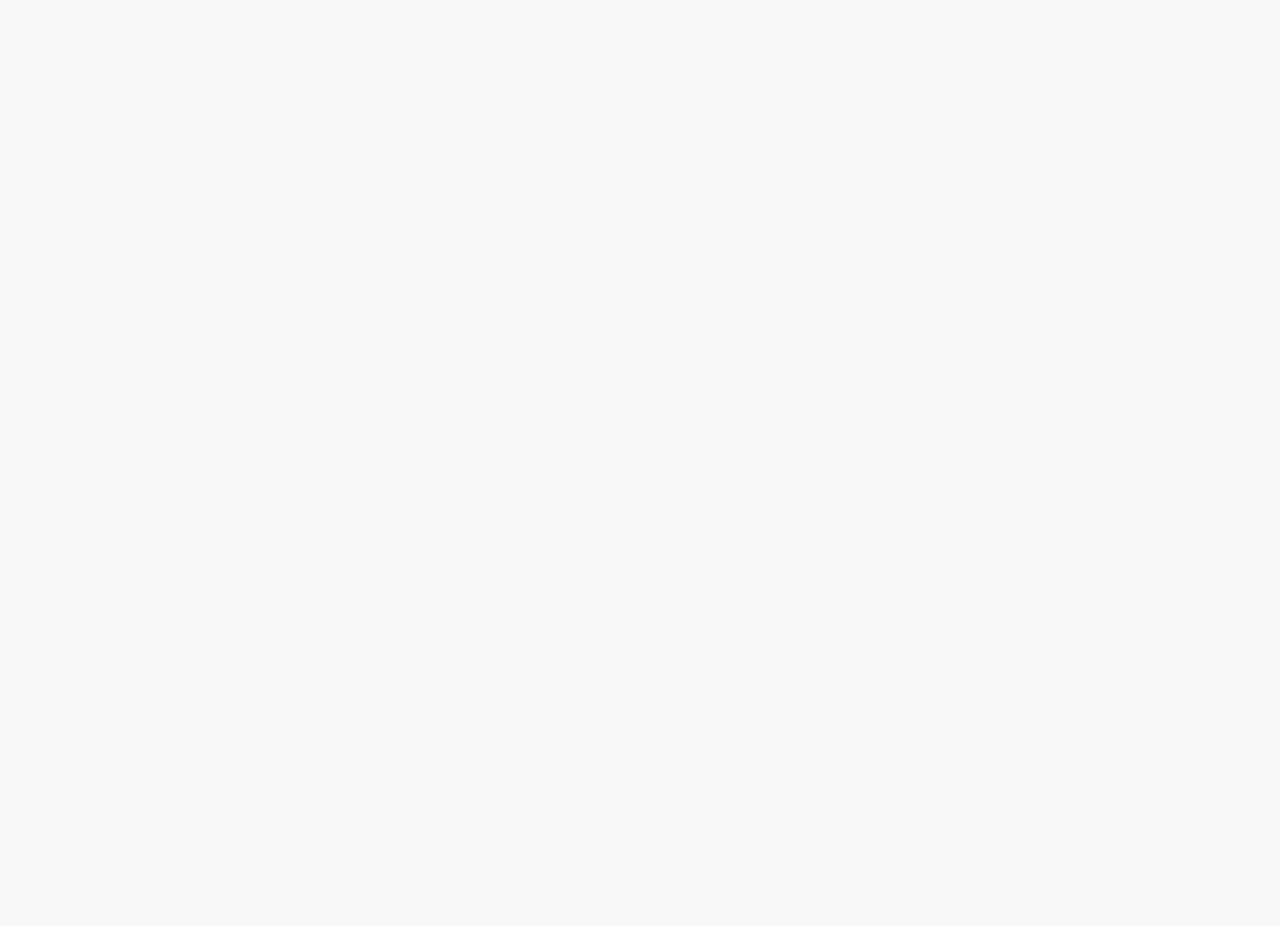
==== result.html @ 821e8001 "result page" ====
<!DOCTYPE html>
<html>

<head>
    <meta charset="utf-8" />
    <meta http-equiv="X-UA-Compatible" content="IE=edge">
    <title>Result Page</title>
    <meta name="viewport" content="width=device-width, initial-scale=1">
    <link rel="stylesheet" href="css/style.css">
    <link rel="stylesheet" href="css/uikit.min.css">

</head>

<body>
    <div id="report" class="uk-container uk-container-small uk-box-shadow-large">
        <form class="uk-form-horizontal uk-grid-small" uk-grid>
            <div class="uk-margin uk-width-2-3">
                <label class="uk-form-label" for="form-horizontal-text">Correct</label>
                <div class="uk-form-controls">
                    <input id="correct" class="uk-input" type="text">
                </div>
            </div>

            <div class="uk-margin uk-width-2-3">
                <label class="uk-form-label" for="form-horizontal-select">Wrong</label>
                <div class="uk-form-controls">
                    <input id="wrong" class="uk-input" type="text">
                </div>
            </div>

            <div class="uk-margin uk-width-2-3">
                <label class="uk-form-label" for="form-horizontal-select">Not Attempted</label>
                <div class="uk-form-controls">
                    <input id="empty" class="uk-input" type="text">
                </div>
            </div>
            <div class="uk-margin uk-witdh-1-1">
                <a href="index.html"><input class="uk-button uk-button-primary" id="testAgain" type="button" value="Take the Test Again"></a>
            </div>
        </form>
    </div>
    <script src="js/main.js"></script>
    <script src="js/uikit.min.js"></script>
    <script src="js/uikit-icons.min.js"></script>
</body>

</html>
---- css/style.css ----
* {
    margin: 0;
    padding: 0;
}

body,
html {
    background-color: #f8f8f8 !important;
    /* background-color: #ecebeb; */
    /* background-color: rgb(231, 227, 227); */
    height: 100%;
}

.uk-container-small {
    background-color: #FFF;
}

.uk-container.uk-container-small {
    margin-top: 2%;
}

form.uk-grid-small {
    padding-top: 2%;
    padding-bottom: 2%;
}

#report {
    visibility: hidden;
}
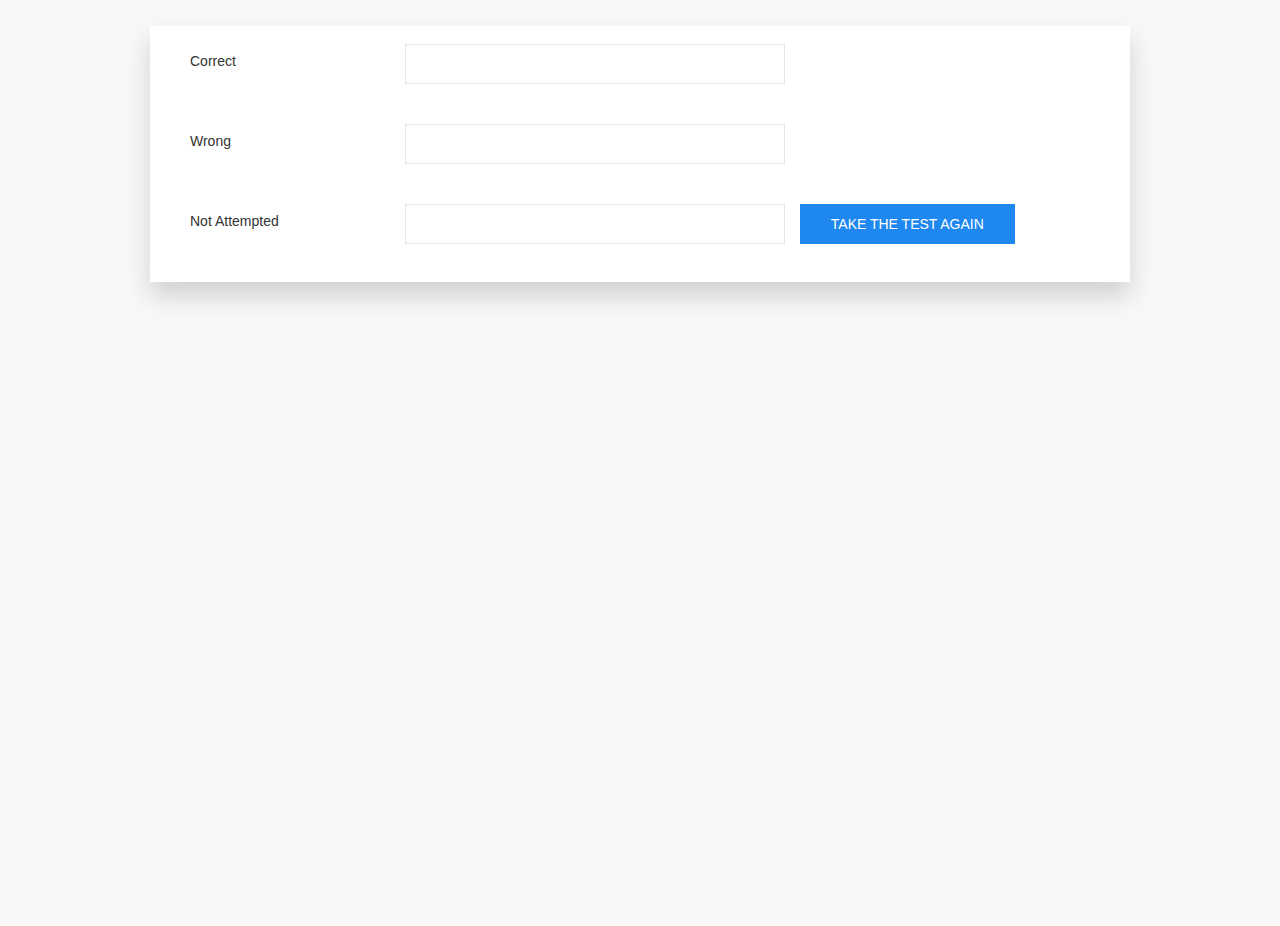
==== commit eb9508ad: "resultpage" ====
--- a/result.html
+++ b/result.html
@@ -12,7 +12,7 @@
 </head>
 
 <body>
-    <div id="report" class="uk-container uk-container-small uk-box-shadow-large">
+    <div class="uk-container uk-container-small uk-box-shadow-large">
         <form class="uk-form-horizontal uk-grid-small" uk-grid>
             <div class="uk-margin uk-width-2-3">
                 <label class="uk-form-label" for="form-horizontal-text">Correct</label>
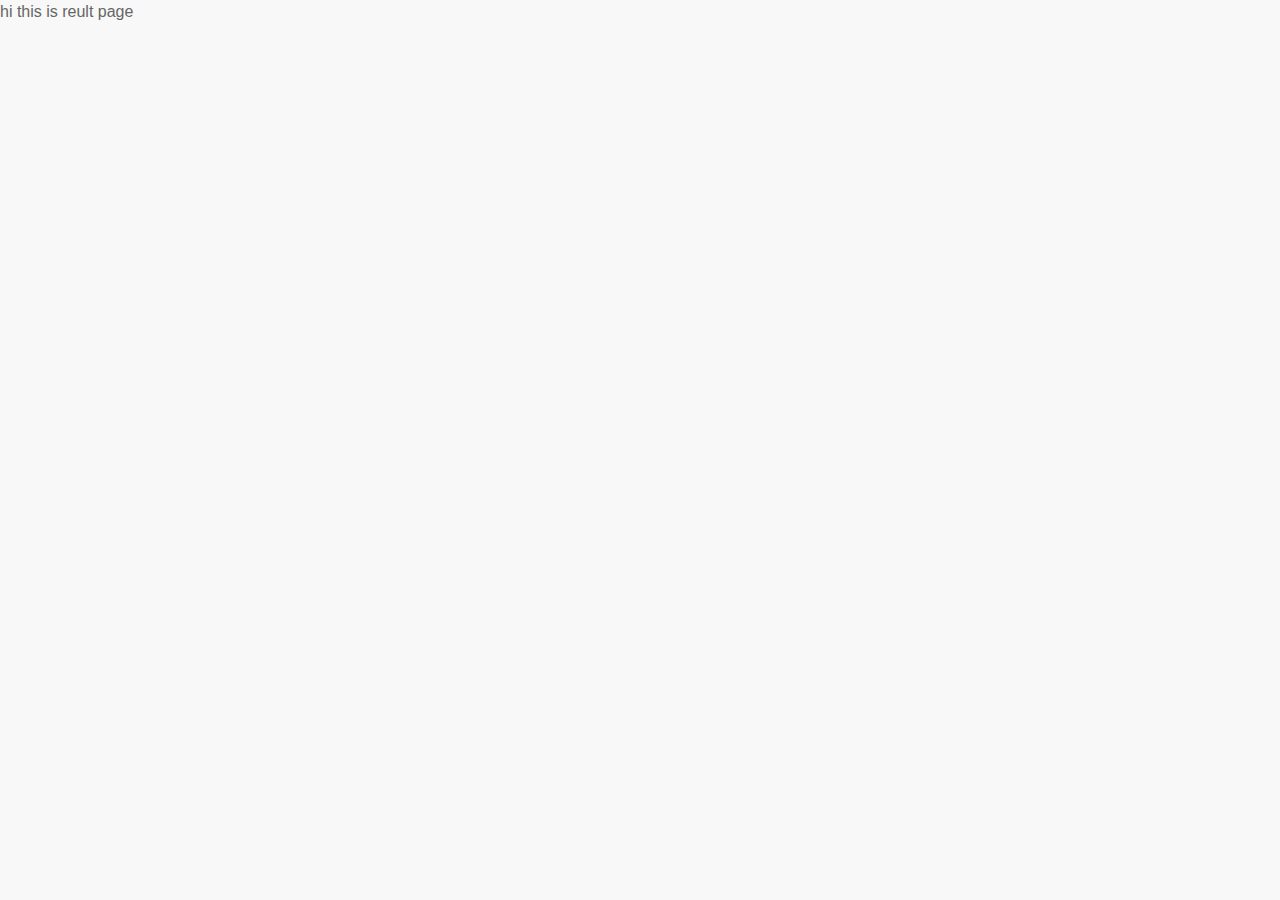
==== commit 32421dd0: "url parsing" ====
--- a/result.html
+++ b/result.html
@@ -12,7 +12,11 @@
 </head>
 
 <body>
-    <div class="uk-container uk-container-small uk-box-shadow-large">
+    hi this is reult page
+    <div id="results">
+
+    </div>
+    <!-- <div class="uk-container uk-container-small uk-box-shadow-large">
         <form class="uk-form-horizontal uk-grid-small" uk-grid>
             <div class="uk-margin uk-width-2-3">
                 <label class="uk-form-label" for="form-horizontal-text">Correct</label>
@@ -38,8 +42,8 @@
                 <a href="index.html"><input class="uk-button uk-button-primary" id="testAgain" type="button" value="Take the Test Again"></a>
             </div>
         </form>
-    </div>
-    <script src="js/main.js"></script>
+    </div> -->
+    <script src="js/result.js"></script>
     <script src="js/uikit.min.js"></script>
     <script src="js/uikit-icons.min.js"></script>
 </body>
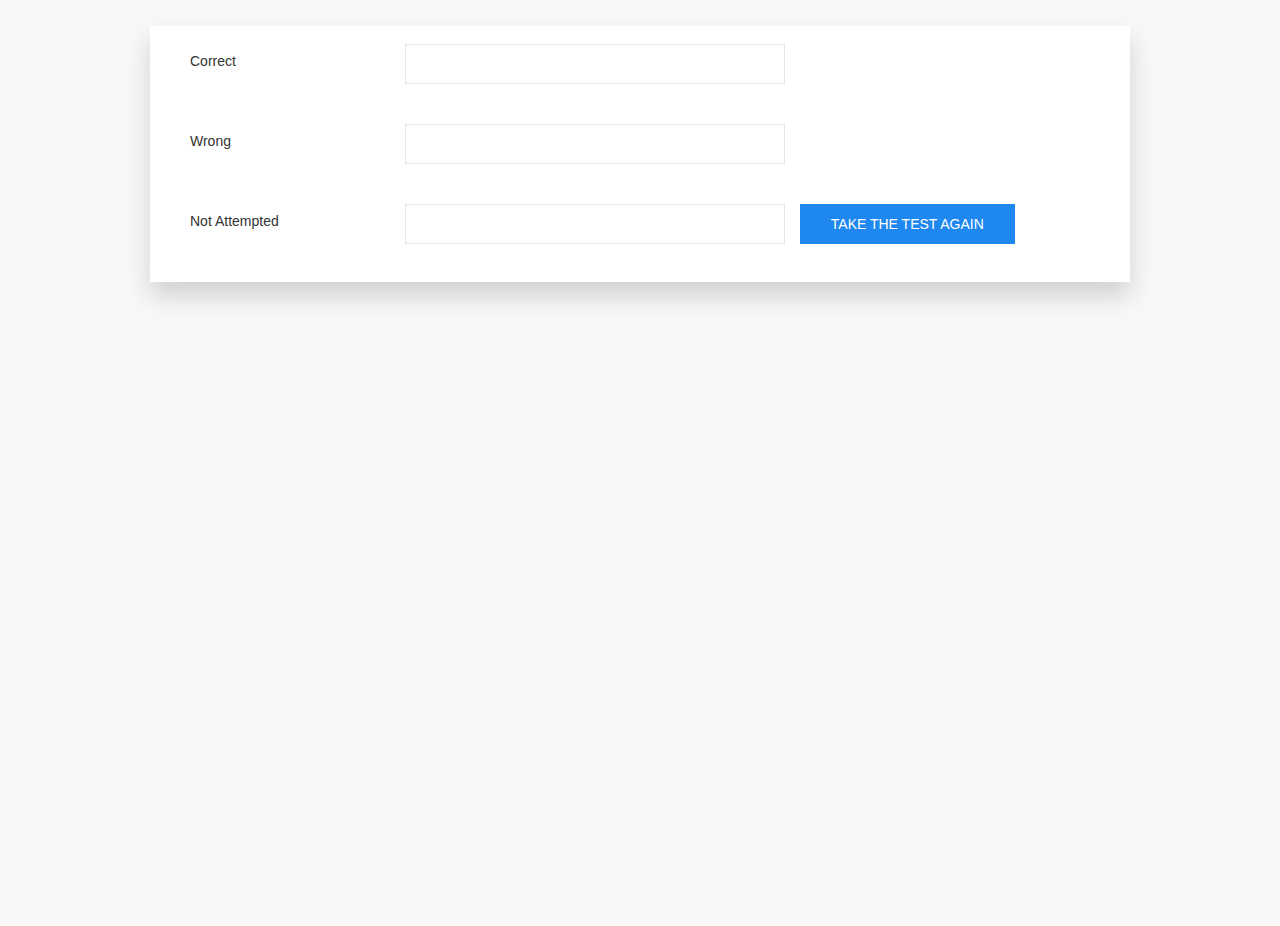
==== commit 5d9b07e7: "displaying the results" ====
--- a/result.html
+++ b/result.html
@@ -12,16 +12,14 @@
 </head>
 
 <body>
-    hi this is reult page
-    <div id="results">
 
-    </div>
-    <!-- <div class="uk-container uk-container-small uk-box-shadow-large">
+
+    <div class="uk-container uk-container-small uk-box-shadow-large">
         <form class="uk-form-horizontal uk-grid-small" uk-grid>
             <div class="uk-margin uk-width-2-3">
                 <label class="uk-form-label" for="form-horizontal-text">Correct</label>
                 <div class="uk-form-controls">
-                    <input id="correct" class="uk-input" type="text">
+                    <input id="score" class="uk-input" type="text">
                 </div>
             </div>
 
@@ -42,7 +40,7 @@
                 <a href="index.html"><input class="uk-button uk-button-primary" id="testAgain" type="button" value="Take the Test Again"></a>
             </div>
         </form>
-    </div> -->
+    </div>
     <script src="js/result.js"></script>
     <script src="js/uikit.min.js"></script>
     <script src="js/uikit-icons.min.js"></script>
